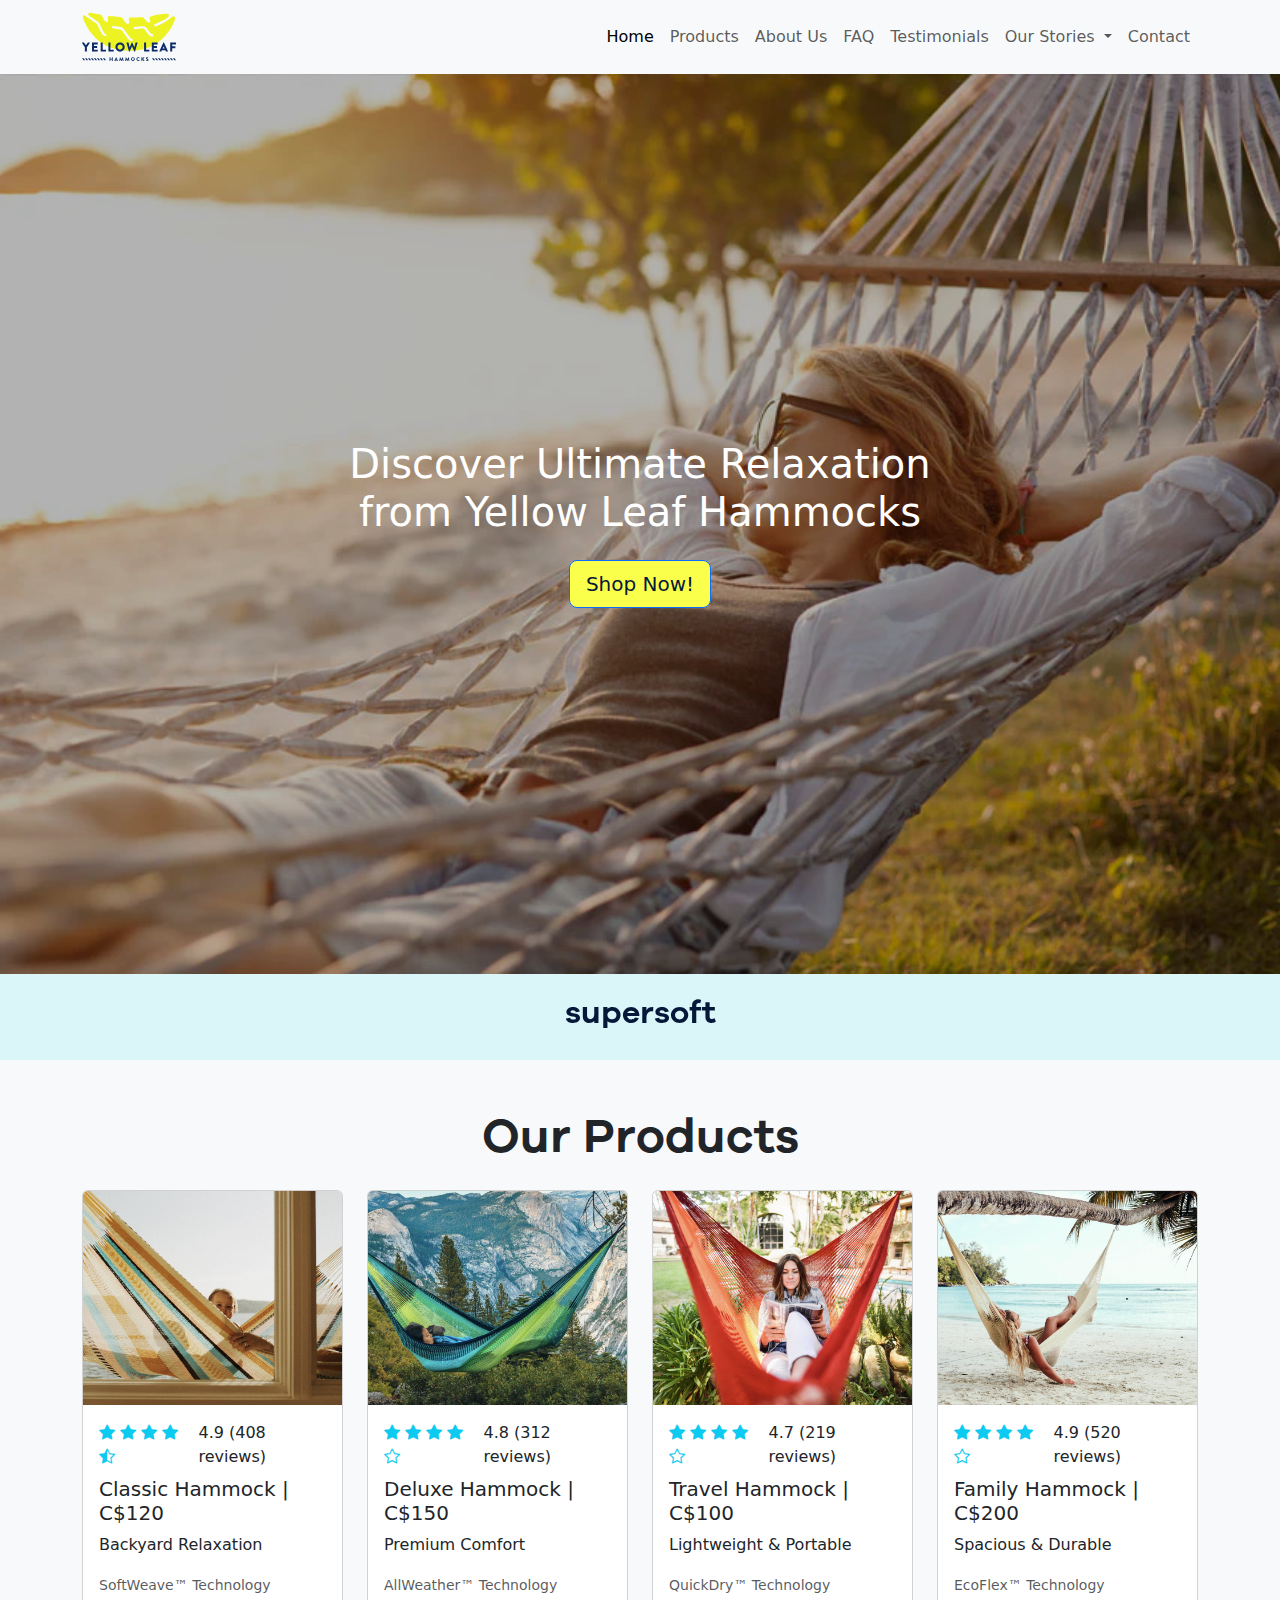
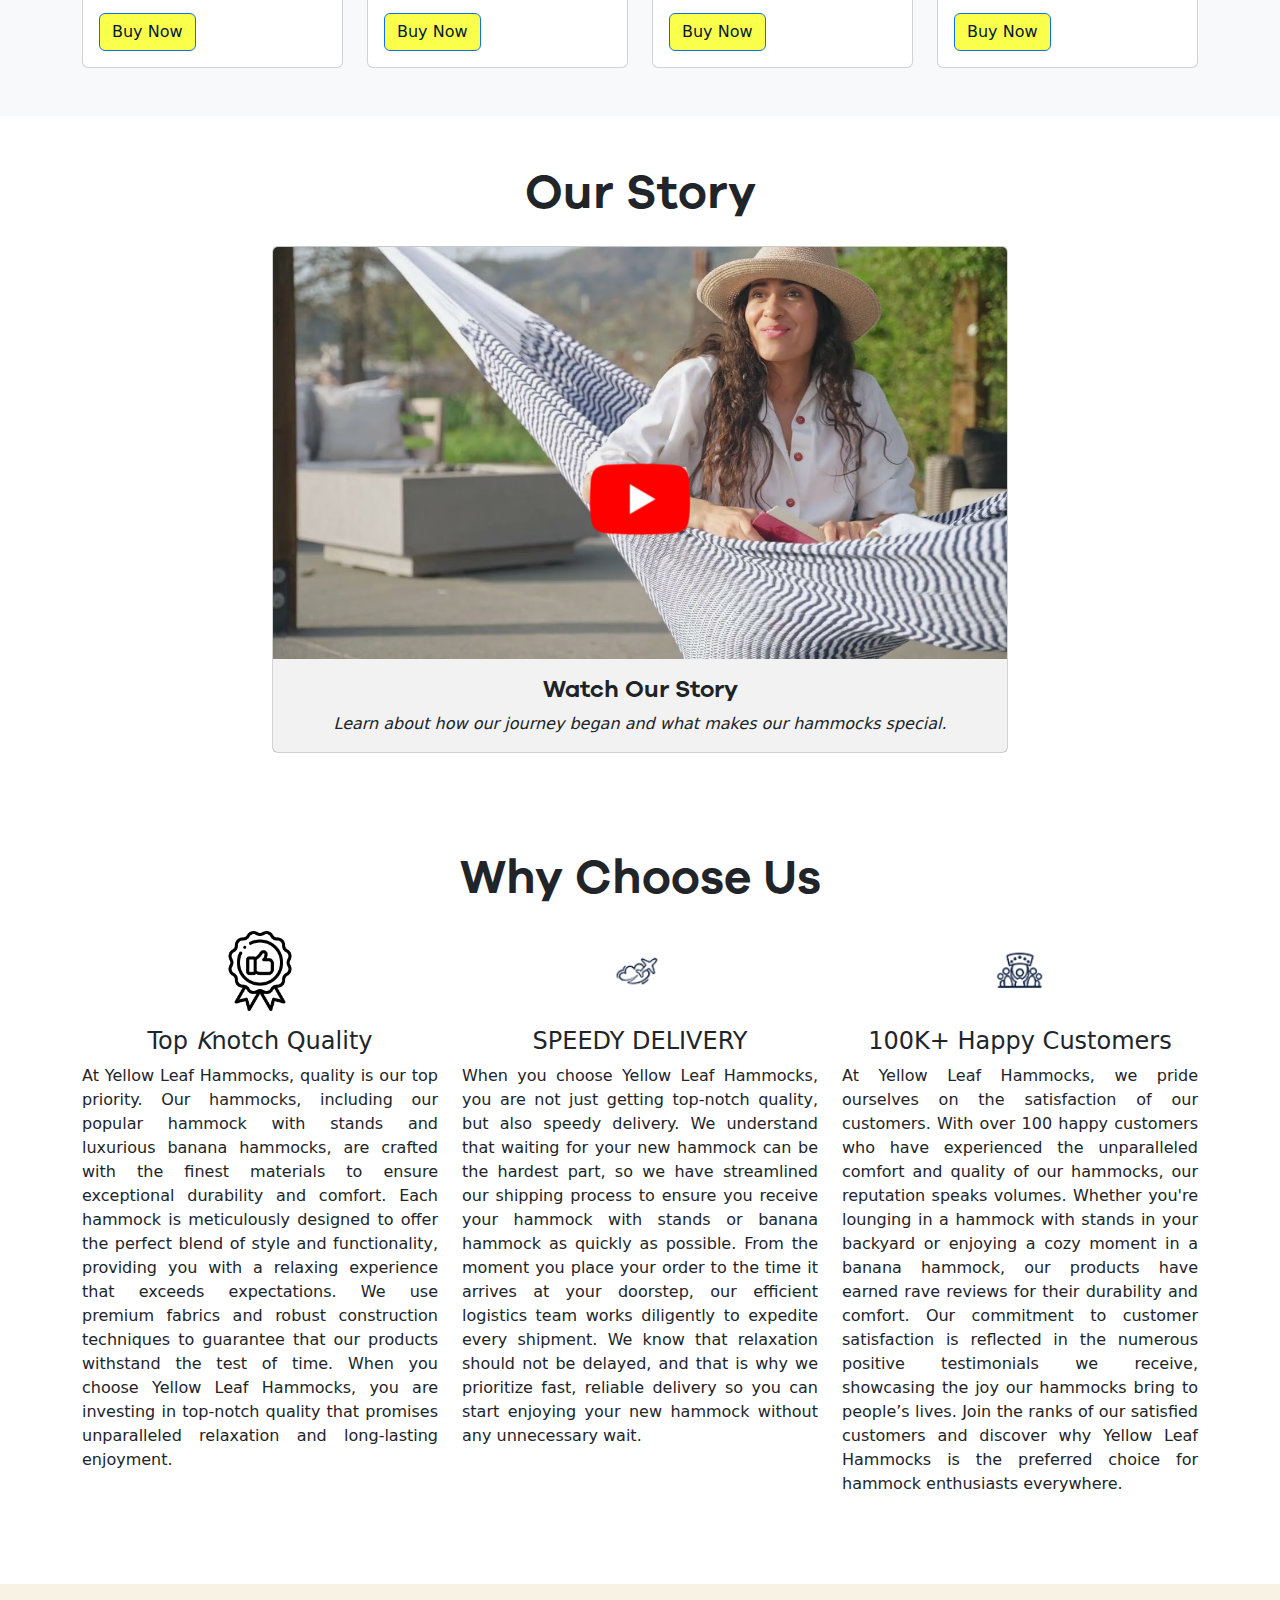
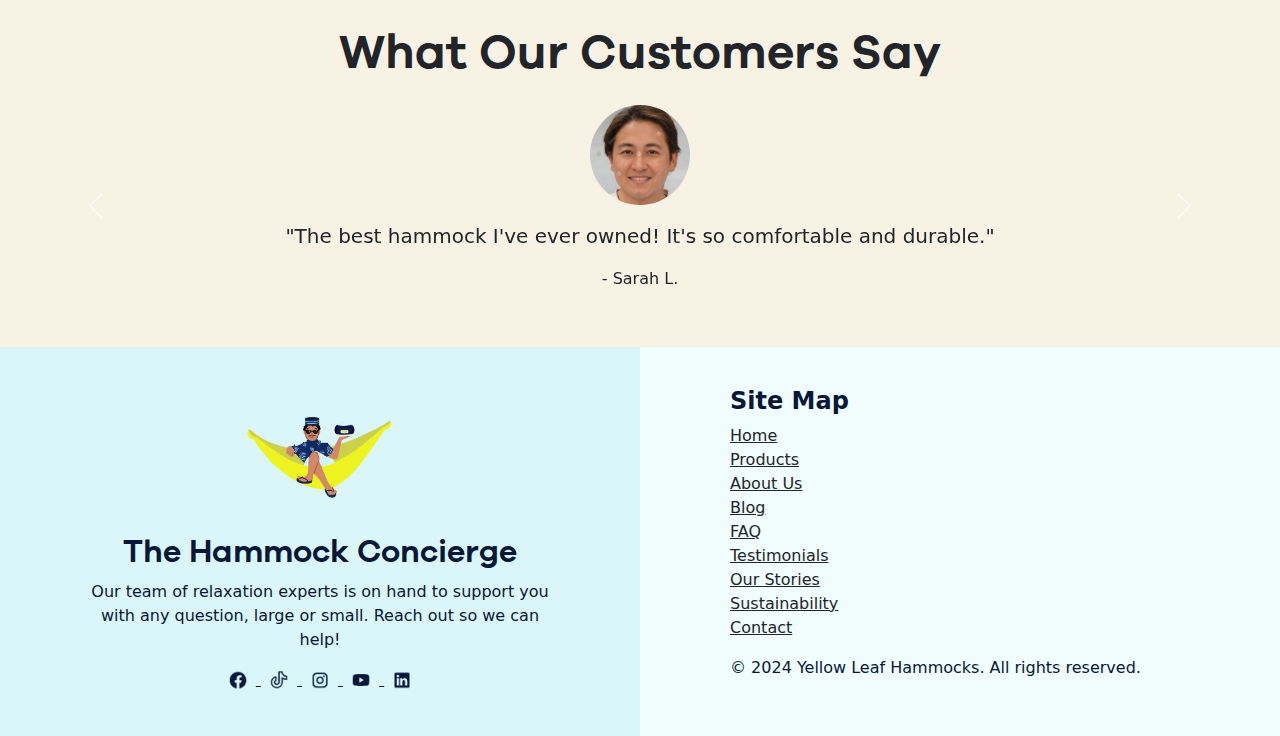
==== index.html @ e20567b3 "first commit" ====
<!DOCTYPE html>
<html lang="en">

<head>
    <meta charset="UTF-8">
    <meta name="viewport" content="width=device-width, initial-scale=1.0">
    <meta name="description"
        content="Discover premium hammocks for ultimate relaxation. Shop our top-quality products today and experience outdoor comfort like never before.">
    <meta name="keywords"
        content="hammocks, hammock chairs, outdoor relaxation, sustainable hammocks, eco-friendly furniture">
    <title>Yellow Leaf Hammocks - Premium Outdoor Hammocks</title>
    <link href="https://cdn.jsdelivr.net/npm/bootstrap@5.3.0/dist/css/bootstrap.min.css" rel="stylesheet">
    <link rel="stylesheet" href="https://cdn.jsdelivr.net/npm/bootstrap-icons@1.10.5/font/bootstrap-icons.css">
    <link rel="stylesheet" href="style.css">
</head>

<body>

    <!-- Navbar -->
    <nav class="navbar navbar-expand-lg navbar-light bg-light">
        <div class="container">
            <a class="navbar-brand" href="index.html"><img src="images/svgexport-7.png"
                    alt="Yellow Leaf Hammocks Logo"></a>
            <button class="navbar-toggler" type="button" data-bs-toggle="collapse" data-bs-target="#navbarNav"
                aria-controls="navbarNav" aria-expanded="false" aria-label="Toggle navigation">
                <span class="navbar-toggler-icon"></span>
            </button>
            <div class="collapse navbar-collapse" id="navbarNav">
                <ul class="navbar-nav ms-auto">
                    <li class="nav-item">
                        <a class="nav-link active" aria-current="page" href="index.html">Home</a>
                    </li>
                    <li class="nav-item">
                        <a class="nav-link" href="product.html">Products</a>
                    </li>
                    <li class="nav-item">
                        <a class="nav-link" href="about.html">About Us</a>
                    </li>
                    <li class="nav-item">
                        <a class="nav-link" href="faq.html">FAQ</a>
                    </li>
                    <li class="nav-item">
                        <a class="nav-link" href="testimonials.html">Testimonials</a>
                    </li>
                    <li class="nav-item dropdown">
                        <a class="nav-link dropdown-toggle" href="#" id="navbarDropdown" role="button"
                            data-bs-toggle="dropdown" aria-expanded="false">
                            Our Stories
                        </a>
                        <ul class="dropdown-menu" aria-labelledby="navbarDropdown">
                            <li><a class="dropdown-item" href="sustainability.html">Sustainability</a></li>
                            <li><a class="dropdown-item" href="blog.html">Blog</a></li>
                        </ul>
                    </li>
                    <li class="nav-item">
                        <a class="nav-link" href="contact.html">Contact</a>
                    </li>
                </ul>
            </div>
        </div>
    </nav>



    <!-- Banner Section -->
    <section class="banner">
        <img src="images/woman_relaxing_on_hammock.webp" alt="Woman relaxing on hammock"
            class="img-fluid w-100 h-100 object-fit-cover">
        <div class="banner-overlay"></div>
        <div class="banner-content">
            <h1>Discover Ultimate Relaxation from Yellow Leaf Hammocks</h1>
            <a href="#products" class="btn btn-primary btn-lg mt-3">Shop Now!</a>
        </div>
    </section>


    <!-- Logo Carousel Section -->
    <section class="bg-light">
        <div id="textCarousel" class="carousel slide" data-bs-ride="carousel">
            <div class="carousel-inner text-center">
                <div class="carousel-item active">
                    <h3 class="d-block darker">supersoft</h3>
                </div>
                <div class="carousel-item">
                    <h3 class="d-block lighter">exceptional strength</h3>
                </div>
                <div class="carousel-item">
                    <h3 class="d-block darker">versatile</h3>
                </div>
                <div class="carousel-item">
                    <h3 class="d-block lighter">handwoven</h3>
                </div>
                <div class="carousel-item">
                    <h3 class="d-block darker">anti-flip</h3>
                </div>
                <div class="carousel-item">
                    <h3 class="d-block lighter">portable</h3>
                </div>
                <div class="carousel-item">
                    <h3 class="d-block darker">ridiculously comfy</h3>
                </div>
                <div class="carousel-item">
                    <h3 class="d-block lighter">weathersafe</h3>
                </div>
            </div>
        </div>
    </section>

    <!-- Products Carousel Section -->
    <section id="products" class="py-5 bg-light">
        <div class="container">
            <h2 class="text-center mb-4">Our Products</h2>
            <div class="row">
                <div class="col-md-3">
                    <div class="card">
                        <img src="images/hammock-yellow-leaf-mojave-family-size.jpg" class="card-img-top"
                            alt="Classic Hammock">
                        <div class="card-body">
                            <div class="d-flex align-items-center mb-2">
                                <div class="me-2">
                                    <!-- Star Rating -->
                                    <i class="bi bi-star-fill text-info"></i>
                                    <i class="bi bi-star-fill text-info"></i>
                                    <i class="bi bi-star-fill text-info"></i>
                                    <i class="bi bi-star-fill text-info"></i>
                                    <i class="bi bi-star-half text-info"></i>
                                </div>
                                <span>4.9 (408 reviews)</span>
                            </div>
                            <h5 class="card-title">Classic Hammock | C$120</h5>
                            <p class="card-text">Backyard Relaxation</p>
                            <p class="card-text text-muted"><small>SoftWeave™ Technology</small></p>
                            <a href="#" class="btn btn-primary">Buy Now</a>
                        </div>
                    </div>
                </div>
                <div class="col-md-3">
                    <div class="card">
                        <img src="images/hammock-yellow-leaf-st-lucia-nap.jpg" class="card-img-top"
                            alt="Deluxe Hammock">
                        <div class="card-body">
                            <div class="d-flex align-items-center mb-2">
                                <div class="me-2">
                                    <!-- Star Rating -->
                                    <i class="bi bi-star-fill text-info"></i>
                                    <i class="bi bi-star-fill text-info"></i>
                                    <i class="bi bi-star-fill text-info"></i>
                                    <i class="bi bi-star-fill text-info"></i>
                                    <i class="bi bi-star text-info"></i>
                                </div>
                                <span>4.8 (312 reviews)</span>
                            </div>
                            <h5 class="card-title">Deluxe Hammock | C$150</h5>
                            <p class="card-text">Premium Comfort</p>
                            <p class="card-text text-muted"><small>AllWeather™ Technology</small></p>
                            <a href="#" class="btn btn-primary">Buy Now</a>
                        </div>
                    </div>
                </div>
                <div class="col-md-3">
                    <div class="card">
                        <img src="images/hanging-chair-hammock-pool_sedona-yellow-leaf.jpg" class="card-img-top"
                            alt="Travel Hammock">
                        <div class="card-body">
                            <div class="d-flex align-items-center mb-2">
                                <div class="me-2">
                                    <!-- Star Rating -->
                                    <i class="bi bi-star-fill text-info"></i>
                                    <i class="bi bi-star-fill text-info"></i>
                                    <i class="bi bi-star-fill text-info"></i>
                                    <i class="bi bi-star-fill text-info"></i>
                                    <i class="bi bi-star text-info"></i>
                                </div>
                                <span>4.7 (219 reviews)</span>
                            </div>
                            <h5 class="card-title">Travel Hammock | C$100</h5>
                            <p class="card-text">Lightweight & Portable</p>
                            <p class="card-text text-muted"><small>QuickDry™ Technology</small></p>
                            <a href="#" class="btn btn-primary">Buy Now</a>
                        </div>
                    </div>
                </div>
                <div class="col-md-3">
                    <div class="card">
                        <img src="images/hammock-yellow-leaf-big-sur-beach.jpg" class="card-img-top"
                            alt="Family Hammock">
                        <div class="card-body">
                            <div class="d-flex align-items-center mb-2">
                                <div class="me-2">
                                    <!-- Star Rating -->
                                    <i class="bi bi-star-fill text-info"></i>
                                    <i class="bi bi-star-fill text-info"></i>
                                    <i class="bi bi-star-fill text-info"></i>
                                    <i class="bi bi-star-fill text-info"></i>
                                    <i class="bi bi-star text-info"></i>
                                </div>
                                <span>4.9 (520 reviews)</span>
                            </div>
                            <h5 class="card-title">Family Hammock | C$200</h5>
                            <p class="card-text">Spacious & Durable</p>
                            <p class="card-text text-muted"><small>EcoFlex™ Technology</small></p>
                            <a href="#" class="btn btn-primary">Buy Now</a>
                        </div>
                    </div>
                </div>
            </div>
        </div>
    </section>


    <!-- YouTube Video Link Section -->
    <section class="py-5">
        <div class="container">
            <h2 class="text-center mb-4">Our Story</h2>
            <div class="row justify-content-center">
                <div class="col-md-8">
                    <div class="card position-relative">
                        <a href="https://www.youtube.com/watch?v=ZpWWvwFzgFU?si=hfoMQRfAuqQkb5Rd" target="_blank">
                            <img src="images/yellow-leaf-hammock-youtube-thumbnail.jpg" class="card-img-top"
                                alt="Our Story Thumbnail">
                            <div class="play-overlay">
                                <img src="images/youtube-play.png" alt="Play Button" class="play-button">
                            </div>
                        </a>
                        <div class="card-body text-center">
                            <h5 class="card-title yt-h5">Watch Our Story</h5>
                            <p class="card-text yt-p">Learn about how our journey began and what makes our hammocks
                                special.</p>
                        </div>
                    </div>
                </div>
            </div>
        </div>
    </section>


    <!-- Why choose us -->
    <section class="why-us py-5">
        <div class="container">
            <h2 class="text-center mb-4">Why Choose Us</h2>
            <div class="row">
                <div class="col-md-4 text-center mb-4">
                    <div class="icon-container mb-3">
                        <img src="images/quality.png" alt="Quality Icon" height="80" width="80" class="img-fluid">
                    </div>
                    <h4>Top <em>K</em>notch Quality</h4>
                    <p class="text-justify">At Yellow Leaf Hammocks, quality is our top priority. Our hammocks,
                        including our popular hammock
                        with stands and luxurious banana hammocks, are crafted with the finest materials to ensure
                        exceptional durability and comfort. Each hammock is meticulously designed to offer the perfect
                        blend of style and functionality, providing you with a relaxing experience that exceeds
                        expectations. We use premium fabrics and robust construction techniques to guarantee that our
                        products withstand the test of time. When you choose Yellow Leaf Hammocks, you are investing in
                        top-notch quality that promises unparalleled relaxation and long-lasting enjoyment.</p>
                </div>
                <div class="col-md-4 text-center mb-4">
                    <div class="icon-container mb-3">
                        <img src="images/delivery.png" alt="Comfort Icon" height="80" width="80" class="img-fluid">
                    </div>
                    <h4>SPEEDY DELIVERY</h4>
                    <p class="text-justify">When you choose Yellow Leaf Hammocks, you are not just getting top-notch
                        quality, but also speedy
                        delivery. We understand that waiting for your new hammock can be the hardest part, so we have
                        streamlined our shipping process to ensure you receive your hammock with stands or banana
                        hammock as quickly as possible. From the moment you place your order to the time it arrives at
                        your doorstep, our efficient logistics team works diligently to expedite every shipment. We know
                        that relaxation should not be delayed, and that is why we prioritize fast, reliable delivery so
                        you can start enjoying your new hammock without any unnecessary wait.</p>
                </div>
                <div class="col-md-4 text-center mb-4">
                    <div class="icon-container mb-3">
                        <img src="images/happy_customers.png" alt="Sustainability Icon" height="80" width="80"
                            class="img-fluid">
                    </div>
                    <h4>100K+ Happy Customers</h4>
                    <p class="text-justify">At Yellow Leaf Hammocks, we pride ourselves on the satisfaction of our
                        customers. With over 100
                        happy customers who have experienced the unparalleled comfort and quality of our hammocks, our
                        reputation speaks volumes. Whether you're lounging in a hammock with stands in your backyard or
                        enjoying a cozy moment in a banana hammock, our products have earned rave reviews for their
                        durability and comfort. Our commitment to customer satisfaction is reflected in the numerous
                        positive testimonials we receive, showcasing the joy our hammocks bring to people’s lives. Join
                        the ranks of our satisfied customers and discover why Yellow Leaf Hammocks is the preferred
                        choice for hammock enthusiasts everywhere.</p>
                </div>
            </div>
        </div>
    </section>



    <!-- Testimonials Section -->
    <section class="bg-light ">
        <div class="container-fluid home-testimonials">
            <h2 class="text-center mb-4">What Our Customers Say</h2>
            <div id="testimonialsCarousel" class="carousel slide" data-bs-ride="carousel">
                <div class="carousel-inner">
                    <div class="carousel-item active text-center">
                        <img src="images/person-1.jpg" class="rounded-circle mb-3" alt="Customer 1" width="100"
                            height="100">
                        <p class="lead">"The best hammock I've ever owned! It's so comfortable and durable."</p>
                        <p class="font-weight-bold">- Sarah L.</p>
                    </div>
                    <div class="carousel-item text-center">
                        <img src="images/person-2.jpg" class="rounded-circle mb-3" alt="Customer 2" width="100"
                            height="100">
                        <p class="lead">"Great for camping! Lightweight and easy to set up."</p>
                        <p class="font-weight-bold">- James M.</p>
                    </div>
                    <div class="carousel-item text-center">
                        <img src="images/person-5.jpg" class="rounded-circle mb-3" alt="Customer 3" width="100"
                            height="100">
                        <p class="lead">"Exceptional quality and comfort. Worth every penny!"</p>
                        <p class="font-weight-bold">- Emily R.</p>
                    </div>
                </div>
                <button class="carousel-control-prev" type="button" data-bs-target="#testimonialsCarousel"
                    data-bs-slide="prev">
                    <span class="carousel-control-prev-icon" aria-hidden="true"></span>
                    <span class="visually-hidden">Previous</span>
                </button>
                <button class="carousel-control-next" type="button" data-bs-target="#testimonialsCarousel"
                    data-bs-slide="next">
                    <span class="carousel-control-next-icon" aria-hidden="true"></span>
                    <span class="visually-hidden">Next</span>
                </button>
            </div>
        </div>
    </section>


    <!-- Footer Section -->
    <footer>
        <div class="container-fluid">
            <div class="row">
                <section class="col-md-6 text-center footer-half" style="background-color: #DAF6F8; color: #061839;">
                    <img src="images/footer.png" height=150 width="150"
                        alt="A Male in flip-flops and shorts relaxing in a hammock" class="img-fluid mb-3">
                    <h3>The Hammock Concierge</h3>
                    <p>Our team of relaxation experts is on hand to support you with any question, large or small. Reach
                        out so we can help!</p>
                    <div class="social-media">
                        <a href="https://www.facebook.com/yellowleafhammocks/" target="_blank">
                            <img src="images/facebook.png" alt="Facebook" height="20" width="20" class="mx-2">
                        </a>
                        <a href="https://www.tiktok.com/@yellowleafhammocks" target="_blank">
                            <img src="images/tiktok.png" alt="Tiktok page" height="20" width="20" class="mx-2">
                        </a>
                        <a href="https://www.instagram.com/yellowleafhammocks/?hl=en" target="_blank">
                            <img src="images/instagram.png" alt="Instagram" height="20" width="20" class="mx-2">
                        </a>
                        <a href="https://www.youtube.com/user/YellowLeafHammocks" target="_blank">
                            <img src="images/youtube.png" alt="YouTube" height="20" width="20" class="mx-2">
                        </a>
                        <a href="https://www.linkedin.com/company/yellow-leaf-hammocks/" target="_blank">
                            <img src="images/linkedin.png" alt="LinkedIn" height="20" width="20" class="mx-2">
                        </a>
                    </div>
                </section>
                <section class="col-md-6 text-start footer-half" style="background-color: #F1FDFD; color: #061839;">
                    <h4><strong>Site Map</strong></h4>
                    <nav aria-label="Site map">
                        <ul class="list-unstyled">
                            <li><a href="/" class="text-dark">Home</a></li>
                            <li><a href="product.html" class="text-dark">Products</a></li>
                            <li><a href="about.html" class="text-dark">About Us</a></li>
                            <li><a href="blog.html" class="text-dark">Blog</a></li>
                            <li><a href="faq.html" class="text-dark">FAQ</a></li>
                            <li><a href="testimonials.html" class="text-dark">Testimonials</a></li>
                            <li><a href="stores.html" class="text-dark">Our Stories</a></li>
                            <li><a href="sustainability.html" class="text-dark">Sustainability</a></li>
                            <li><a href="contact.html" class="text-dark">Contact</a></li>
                        </ul>
                    </nav>
                    <p>&copy; 2024 Yellow Leaf Hammocks. All rights reserved.</p>
                </section>

            </div>
        </div>
    </footer>


    <script src="https://cdn.jsdelivr.net/npm/bootstrap@5.3.0/dist/js/bootstrap.bundle.min.js"></script>
</body>

</html>
---- style.css ----
@font-face {
    font-family: 'Galano';
    src: url(./fonts/GalanoGrotesqueSemiBold.otf);
}

h2,
h3 {
    font-family: 'Galano', sans-serif;
    font-size: 2rem;
    font-weight: 600;
}

.yt-h5 {
    font-family: 'Galano', sans-serif;
    font-size: 1.5rem;
    font-weight: 600;
}

.yt-p {
    font-size: 1rem;
    font-weight: 500;
    font-style: italic;
}

.btn-primary {
    background-color: #FAFF4B;
    color: #061839;
}

.lighter {
    font-weight: 300;
    opacity: 1;
    color: #051839
}

.darker {
    font-weight: 700;
    opacity: 1;
    color: #051839;
}

#textCarousel {
    background-color: #DAF6F8;
    padding: 20px;
}

.banner {
    position: relative;
    height: 100vh;
}

.banner-overlay {
    position: absolute;
    top: 0;
    left: 0;
    width: 100%;
    height: 100%;
    background: rgba(0, 0, 0, 0.3);
    z-index: 1;
}

.banner-content {
    position: absolute;
    top: 50%;
    left: 50%;
    transform: translate(-50%, -50%);
    text-align: center;
    color: white;
    z-index: 2;
}

.home-testimonials {
    background-color: #f8f2e4;
    padding: 40px 0;
}

.logo-carousel .carousel-item {
    height: 100px;
}

.logo-carousel img {
    max-height: 100%;
    object-fit: contain;
}

.text-justify {
    text-align: justify;
}

.card {
    position: relative;
}

h2{
    font-size: 3rem;
}

.play-overlay {
    position: absolute;
    top: 50%;
    left: 50%;
    transform: translate(-50%, -50%);
    width: 100%;
    height: 100%;
    background: rgba(0, 0, 0, 0.05); 
    display: flex;
    align-items: center;
    justify-content: center;
    z-index: 1; 
}

.play-overlay:hover {
    position: absolute;
    top: 50%;
    left: 50%;
    transform: translate(-50%, -50%);
    width: 100%;
    height: 100%;
    background: rgba(0, 0, 0, 0.09); 
    display: flex;
    align-items: center;
    justify-content: center;
    z-index: 1; 
}

.play-button {
    width: 200px; 
    height: 200px; 
    z-index: 2; 
}

.card-img-top {
    display: block;
}


.footer-half {
    padding: 40px 90px 40px 90px
}

.footer-half a {
    color: #061839;
}

.footer-half a:hover {
    text-decoration: underline;
}
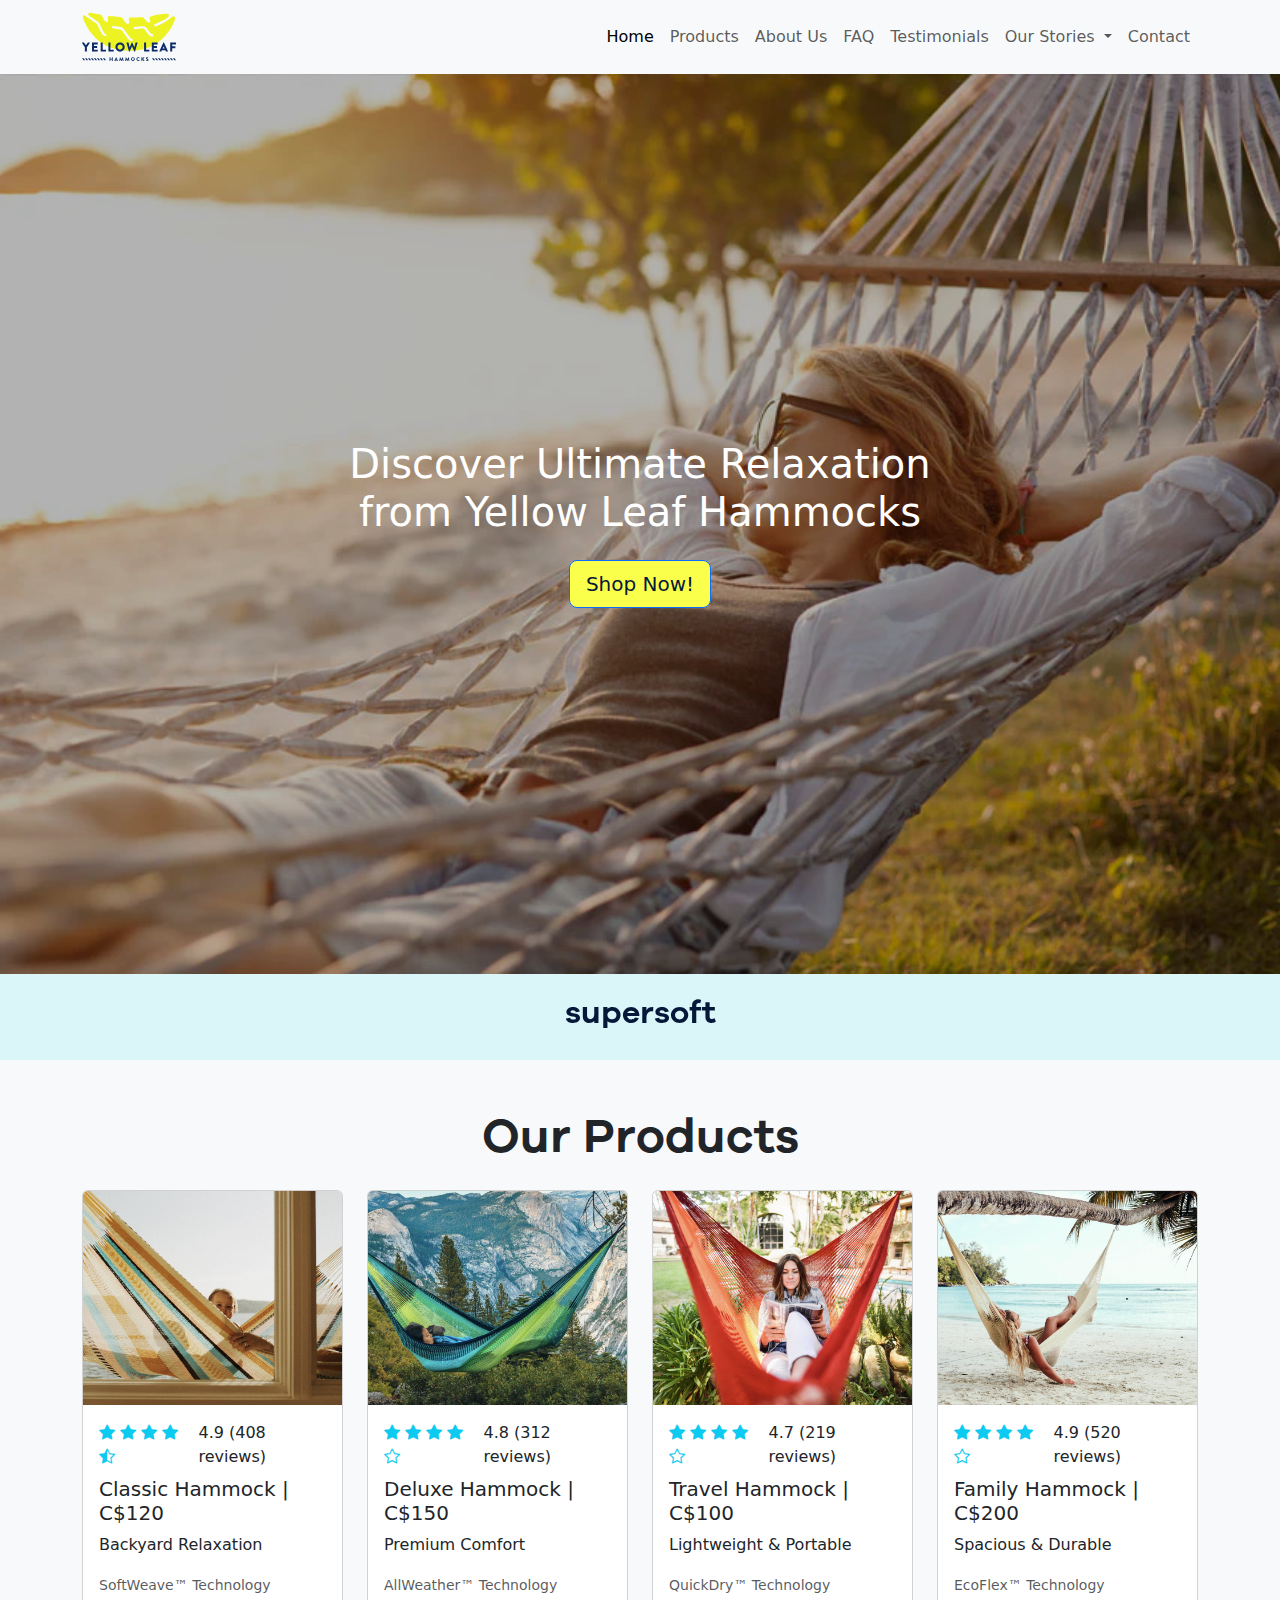
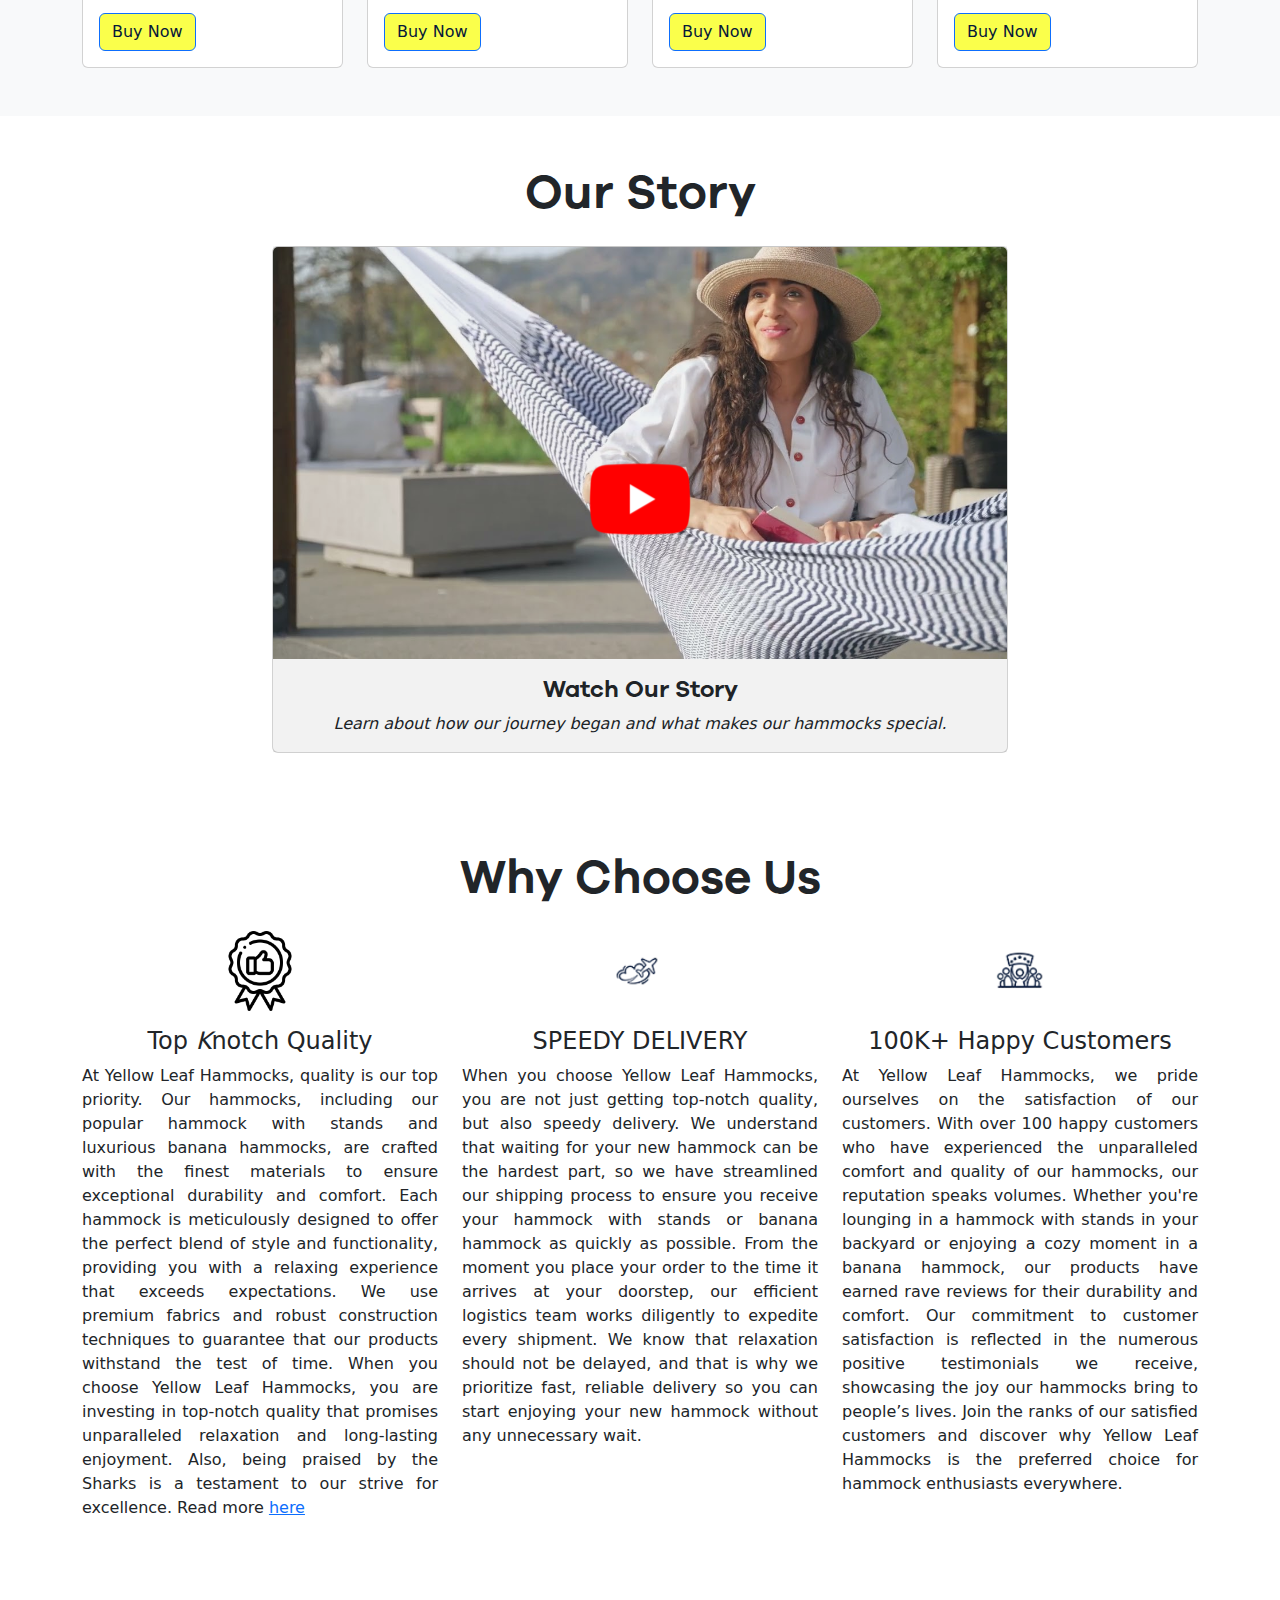
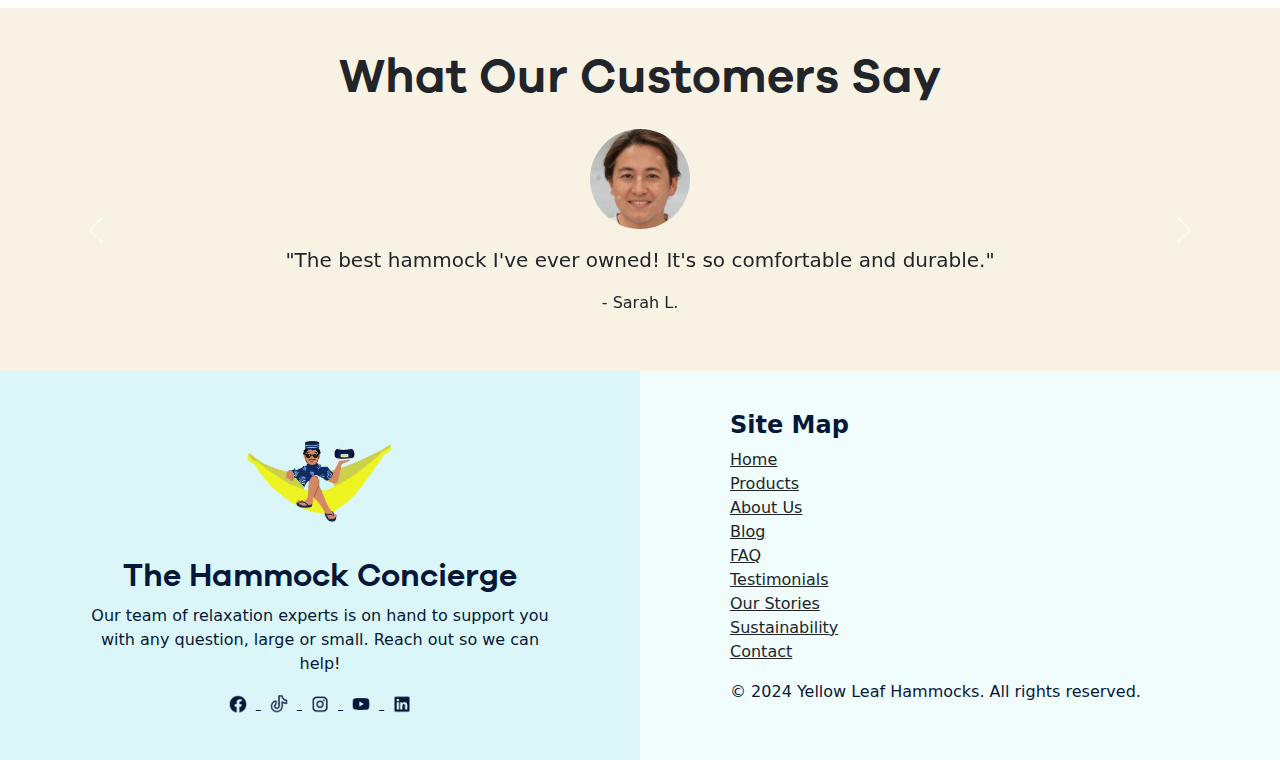
==== commit 845f6c15: "backlinks" ====
--- a/index.html
+++ b/index.html
@@ -5,12 +5,13 @@
     <meta charset="UTF-8">
     <meta name="viewport" content="width=device-width, initial-scale=1.0">
     <meta name="description"
-        content="Discover premium hammocks for ultimate relaxation. Shop our top-quality products today and experience outdoor comfort like never before.">
+        content="Discover affordable, reliable, and strong hammocks designed for ultimate relaxation. Easy to use and perfect for any outdoor space, our top-quality hammocks provide unparalleled comfort. Shop now to experience the best in relaxation">
     <meta name="keywords"
         content="hammocks, hammock chairs, outdoor relaxation, sustainable hammocks, eco-friendly furniture">
     <title>Yellow Leaf Hammocks - Premium Outdoor Hammocks</title>
     <link href="https://cdn.jsdelivr.net/npm/bootstrap@5.3.0/dist/css/bootstrap.min.css" rel="stylesheet">
     <link rel="stylesheet" href="https://cdn.jsdelivr.net/npm/bootstrap-icons@1.10.5/font/bootstrap-icons.css">
+    <link rel="icon" href="images/favicon.png" type="image/png">
     <link rel="stylesheet" href="style.css">
 </head>
 
@@ -19,8 +20,7 @@
     <!-- Navbar -->
     <nav class="navbar navbar-expand-lg navbar-light bg-light">
         <div class="container">
-            <a class="navbar-brand" href="index.html"><img src="images/svgexport-7.png"
-                    alt="Yellow Leaf Hammocks Logo"></a>
+            <a class="navbar-brand" href="index.html"><img src="images/logo.png" alt="Yellow Leaf Hammocks Logo"></a>
             <button class="navbar-toggler" type="button" data-bs-toggle="collapse" data-bs-target="#navbarNav"
                 aria-controls="navbarNav" aria-expanded="false" aria-label="Toggle navigation">
                 <span class="navbar-toggler-icon"></span>
@@ -245,13 +245,16 @@
                     </div>
                     <h4>Top <em>K</em>notch Quality</h4>
                     <p class="text-justify">At Yellow Leaf Hammocks, quality is our top priority. Our hammocks,
-                        including our popular hammock
-                        with stands and luxurious banana hammocks, are crafted with the finest materials to ensure
-                        exceptional durability and comfort. Each hammock is meticulously designed to offer the perfect
-                        blend of style and functionality, providing you with a relaxing experience that exceeds
-                        expectations. We use premium fabrics and robust construction techniques to guarantee that our
-                        products withstand the test of time. When you choose Yellow Leaf Hammocks, you are investing in
-                        top-notch quality that promises unparalleled relaxation and long-lasting enjoyment.</p>
+                        including our popular hammock with stands and luxurious banana hammocks, are crafted with the
+                        finest materials to ensure exceptional durability and comfort. Each hammock is meticulously
+                        designed to offer the perfect blend of style and functionality, providing you with a relaxing
+                        experience that exceeds expectations. We use premium fabrics and robust construction techniques
+                        to guarantee that our products withstand the test of time. When you choose Yellow Leaf Hammocks,
+                        you are investing in top-notch quality that promises unparalleled relaxation and long-lasting
+                        enjoyment. Also, being praised by the Sharks is a testament to our strive for excellence. Read
+                        more <a
+                            href="https://allsharktankproducts.com/shark-tank-products-home/yellow-leaf-hammocks/"><span>here</span>
+                    </p></a>
                 </div>
                 <div class="col-md-4 text-center mb-4">
                     <div class="icon-container mb-3">
